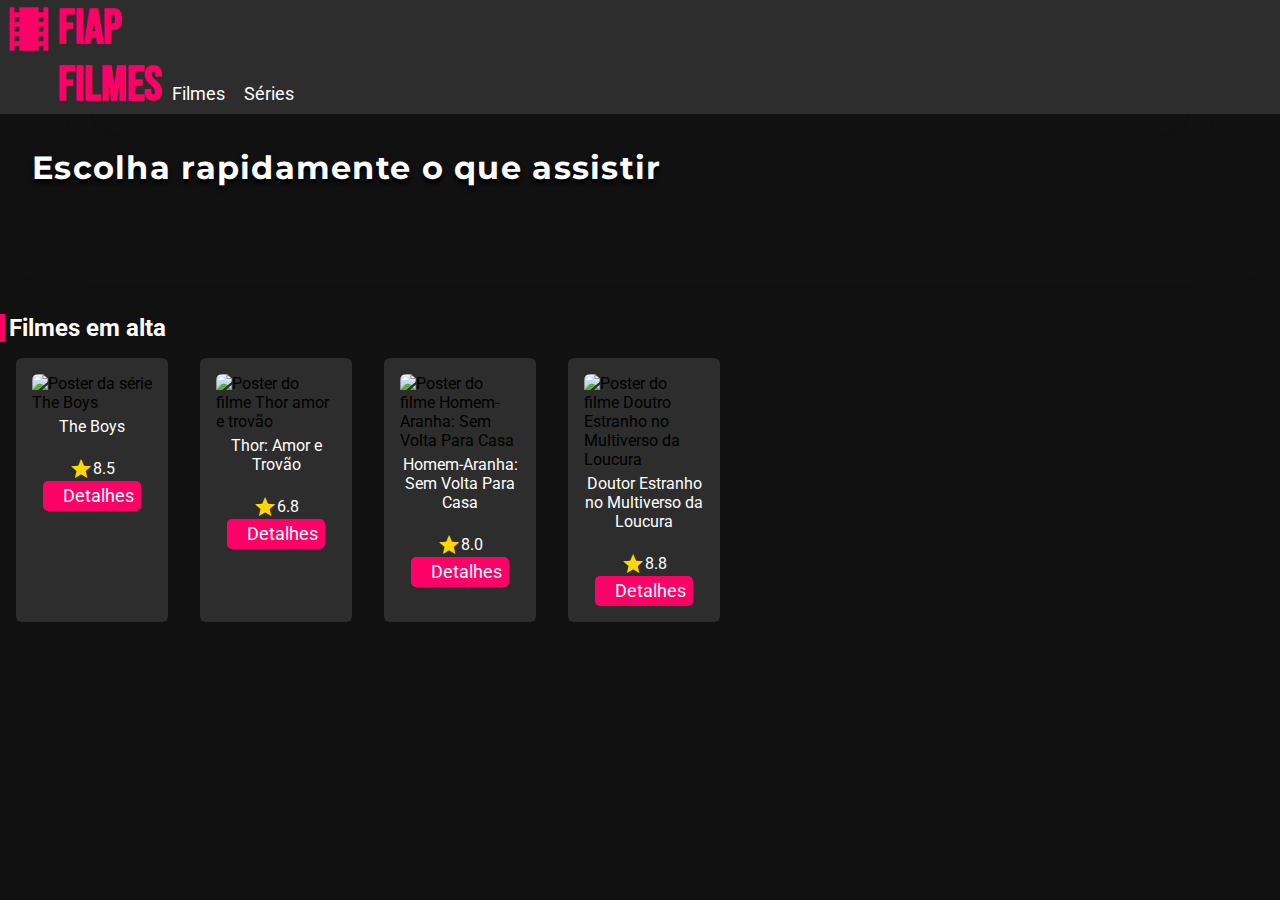
==== index.html @ d7003a79 "Corrigindo arquivo index" ====
<!DOCTYPE html>
<html lang="pt-BR">
<head>
    <meta charset="UTF-8">
    <meta http-equiv="X-UA-Compatible" content="IE=edge">
    <meta name="viewport" content="width=device-width, initial-scale=1.0">
    <title>Fiap Filmes</title>
    <link rel="stylesheet" href="style_home.css">
    <link href="https://fonts.googleapis.com/icon?family=Material+Icons"
      rel="stylesheet">
</head>
<body>
    <header>
        <span class="material-icons logo">
            theaters
            </span>
        <h1 id="titulo">FIAP Filmes</h1>
        <nav><ul>
            <li><a href="index.html">Filmes</a></li>
            <li><a href="">Séries</a></li>
            <li class="espaco-sobre"><a href="sobre.html">Sobre</a></li>
        </ul>
    </header>

    <div id="hero">
        <p>Escolha rapidamente o que assistir</p>
    </div>


    
    <h2 id="a">Filmes em alta</h2>
    <sectio class="secao-filmes">
        <div class="card">
            <img src="https://www.themoviedb.org/t/p/w220_and_h330_face/mY7SeH4HFFxW1hiI6cWuwCRKptN.jpg" alt="Poster da série The Boys">
            <p>The Boys</p>
            <div class="nota">
                <span class="material-icons estrela">star</span>
                <span>8.5</span>
            </div>
            <a class="botao" href="index_detail.html">Detalhes</a>
        </div>
        <div class="card">
            <img src="https://www.themoviedb.org/t/p/w300_and_h450_bestv2/71XnRvkadkWZZowCGcuBi4XAKdJ.jpg" alt="Poster do filme Thor amor e trovão">
            <p>Thor: Amor e Trovão</p>
            <div class="nota">
                <span class="material-icons estrela">star</span>
                <span>6.8</span>
            </div>
            <a class="botao" href="">Detalhes</a>
        </div>
        <div class="card">
            <img src="https://www.themoviedb.org/t/p/w300_and_h450_bestv2/fVzXp3NwovUlLe7fvoRynCmBPNc.jpg" alt="Poster do filme Homem-Aranha: Sem Volta Para Casa">
            <p>Homem-Aranha: Sem Volta Para Casa</p>
            <div class="nota">
                <span class="material-icons estrela">star</span>
                <span>8.0</span>
            </div>
            <a class="botao" href="">Detalhes</a>
        </div>
        <div class="card">
            <img src="https://www.themoviedb.org/t/p/w220_and_h330_face/boIgXXUhw5O3oVkhXsE6SJZkmYo.jpg" alt="Poster do filme Doutro Estranho no Multiverso da Loucura">
            <p>Doutor Estranho no Multiverso da Loucura</p>
            <div class="nota">
                <span class="material-icons estrela">star</span>
                <span>8.8</span>
            </div>
            <a class="botao" href="">Detalhes</a>
        </div>
    </section>




</body>
</html>
---- style_home.css ----
@import url('https://fonts.googleapis.com/css2?family=Bebas+Neue&family=Montserrat:wght@700&family=Roboto:wght@400;500&display=swap');

*{
    margin: 0;
    padding: 0;
}

:root{
    --cor-primaria: #F06;
    --cor-texto: #fff;
    --bg-padrao: #111;
    --bg-destaque: #2d2d2d;
    --font-padrao: 'Roboto', 'sans-serif';


}

body{
    background-color: var(--bg-padrao);
    font-family: var(--font-padrao);
}

header{
    display: flex;
    background-color: var(--bg-destaque);

}

.material-icons.logo{
    color: var(--cor-primaria);
    font-size: 3.65rem;
  }

#titulo{
    color: var(--cor-primaria);
    text-transform: uppercase;
    font-family: 'Bebas Neue', cursive;
    font-size: 3rem;
}

.espaco-sobre{
    padding-left: 70rem;
  }

nav{
    display: flex;
    align-items: flex-end;

}

nav ul{
    display: flex;

}

nav li{
    list-style: none;
    margin: .6rem;
}

a{
    color: var(--cor-texto);
    font-size: 1.1rem;
    text-decoration: none;
}

#hero{
    height: 12.5rem;
    width: 100%;
    position: relative;
}

#hero::before{
    content: '';
    position: absolute;
    height: 100%;
    width: 100%;
    background-image: url("https://www.themoviedb.org/t/p/original/nvMoOlC7HHZ9U4WknwwGOVefvnI.jpg");
    background-size: cover;
    /* background-position-y: -100px; */
    z-index: -1;
    filter: opacity(0.6);
    box-shadow:inset 0 -100px 100px var(--bg-padrao
    );

}


#hero p{
    padding: 2rem;
    font-family: 'Montserrat' ;
    font-style: normal;
    font-weight: 700;
    font-size: 2em;
    line-height: 44px;
    letter-spacing: 0.04em;
    color: var(--cor-texto);
    text-shadow: 0px 4px 4px #000;
}

h2{
    color: var(--cor-texto);
    border-left: var(--cor-primaria) 5px solid;
    padding-left: 4px;
}

.secao-filmes{
    display: flex;
    flex-wrap: wrap;
}

.card{
    display: flex;
    flex-direction: column;
    background-color: var(--bg-destaque);
    width: 120px;
    border-radius: 6px;
    margin: 1rem;
    padding: 1rem;
    
}

.card img{
    border-radius: 6px;
    width: 120px;
}

.botao{
    background-color: var(--cor-primaria);
    padding: 5px 20px;
    border-radius: 5px;
    margin: 0 .7rem;
    transition: box-shadow .5s ease-in-out;
    cursor: pointer;
}

.botao:hover{
    box-shadow: 0 0 10px #fff;
}

.card p{
    margin: .3rem 0;
    color: var(--cor-texto);
    text-align: center; 
    padding-bottom: 1rem;

}

.card .nota{
    display: flex;
    align-items: center;
    color: var(--cor-texto);
    justify-content: center;
}

.card .estrela{
    color: gold;
}

@media (max-width: 425px) {
    header{
        flex-direction: column;
    }
}
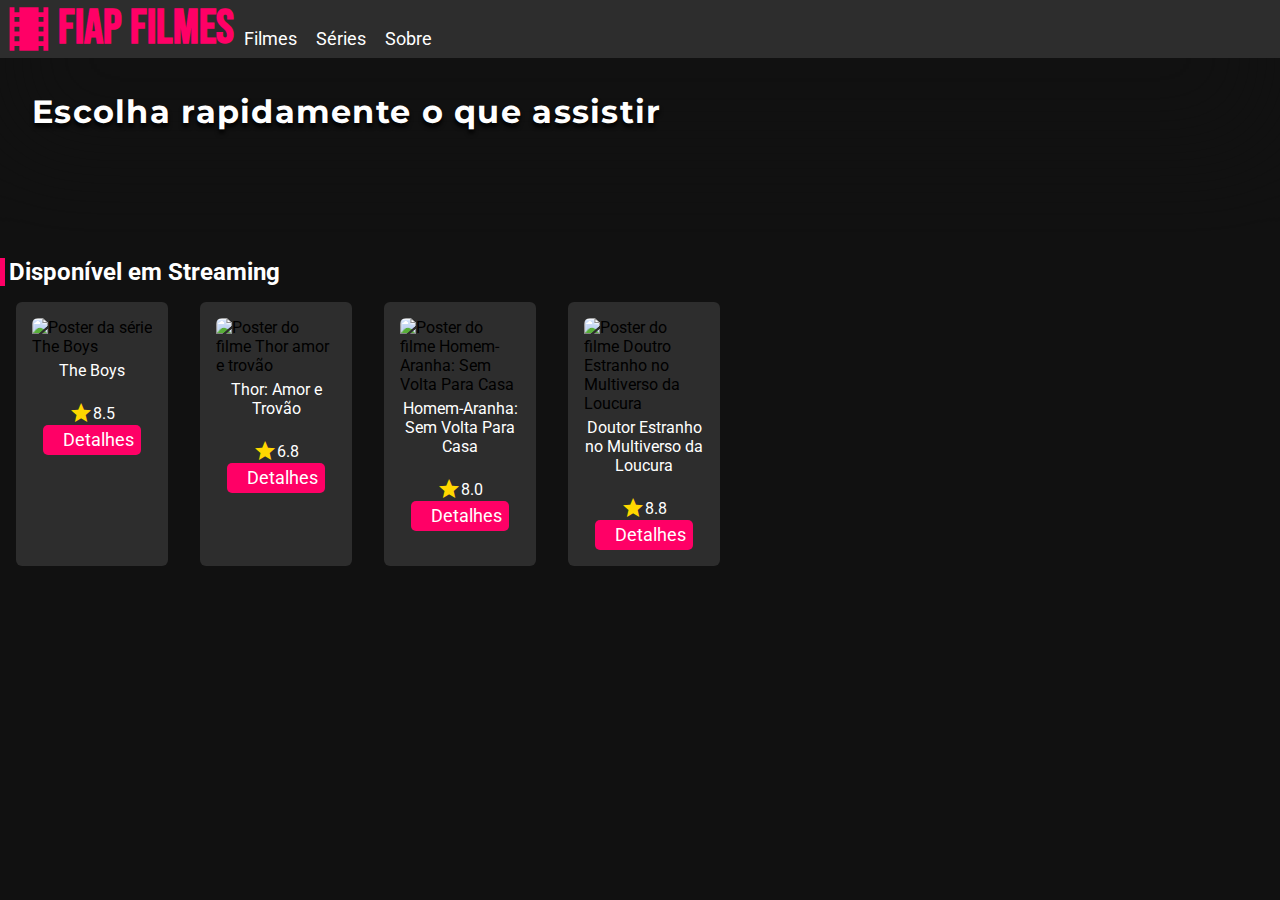
==== commit daaa9da7: "Conifgurado demais filmes" ====
--- a/index.html
+++ b/index.html
@@ -28,7 +28,7 @@
 
 
     
-    <h2 id="a">Filmes em alta</h2>
+    <h2 id="a">Disponível em Streaming</h2>
     <sectio class="secao-filmes">
         <div class="card">
             <img src="https://www.themoviedb.org/t/p/w220_and_h330_face/mY7SeH4HFFxW1hiI6cWuwCRKptN.jpg" alt="Poster da série The Boys">
@@ -37,7 +37,7 @@
                 <span class="material-icons estrela">star</span>
                 <span>8.5</span>
             </div>
-            <a class="botao" href="index_detail.html">Detalhes</a>
+            <a class="botao" href="index_boys.html">Detalhes</a>
         </div>
         <div class="card">
             <img src="https://www.themoviedb.org/t/p/w300_and_h450_bestv2/71XnRvkadkWZZowCGcuBi4XAKdJ.jpg" alt="Poster do filme Thor amor e trovão">
@@ -46,7 +46,7 @@
                 <span class="material-icons estrela">star</span>
                 <span>6.8</span>
             </div>
-            <a class="botao" href="">Detalhes</a>
+            <a class="botao" href="index_thor.html">Detalhes</a>
         </div>
         <div class="card">
             <img src="https://www.themoviedb.org/t/p/w300_and_h450_bestv2/fVzXp3NwovUlLe7fvoRynCmBPNc.jpg" alt="Poster do filme Homem-Aranha: Sem Volta Para Casa">
@@ -55,7 +55,7 @@
                 <span class="material-icons estrela">star</span>
                 <span>8.0</span>
             </div>
-            <a class="botao" href="">Detalhes</a>
+            <a class="botao" href="index_spiderman.html">Detalhes</a>
         </div>
         <div class="card">
             <img src="https://www.themoviedb.org/t/p/w220_and_h330_face/boIgXXUhw5O3oVkhXsE6SJZkmYo.jpg" alt="Poster do filme Doutro Estranho no Multiverso da Loucura">
@@ -64,7 +64,7 @@
                 <span class="material-icons estrela">star</span>
                 <span>8.8</span>
             </div>
-            <a class="botao" href="">Detalhes</a>
+            <a class="botao" href="index_strange.html">Detalhes</a>
         </div>
     </section>
 
--- a/style_home.css
+++ b/style_home.css
@@ -37,10 +37,6 @@
     font-family: 'Bebas Neue', cursive;
     font-size: 3rem;
 }
-
-.espaco-sobre{
-    padding-left: 70rem;
-  }
 
 nav{
     display: flex;
